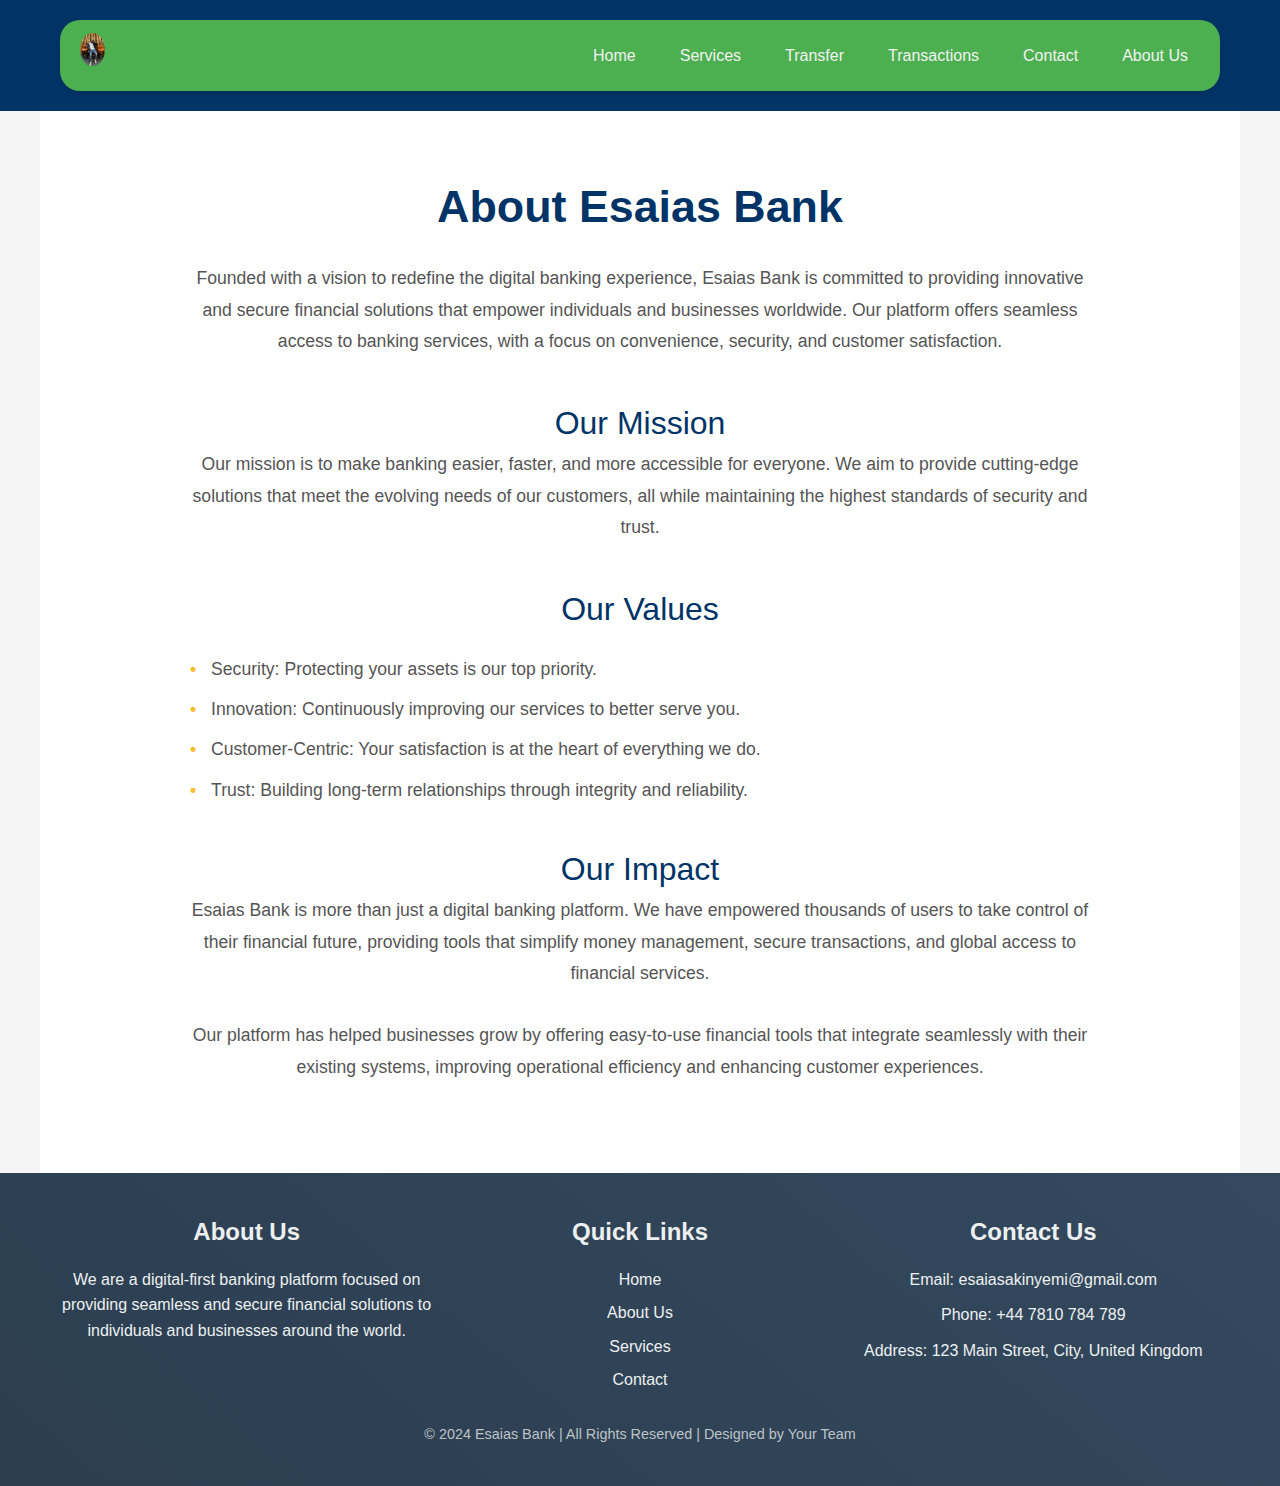
==== about.html @ 22f229ef "first commit" ====
<!DOCTYPE html>
<html lang="en">

<head>
    <meta charset="UTF-8">
    <meta name="viewport" content="width=device-width, initial-scale=1.0">
    <title>About Us - Esaias Bank</title>
    <link rel="stylesheet" href="about.css">
</head>

<body>
    <header>
        <div class="container">
            <nav>
                <div class="logo">
                    <h1><img src="./IMG_20240604_173855_627.jpg" alt="logo" class="logo-image"></h1>
                </div>
                <ul>
                    <li><a href="./index.html">Home</a></li>
                    <li><a href="./services.html">Services</a></li>
                    <li><a href="./transfer.html">Transfer</a></li>
                    <li><a href="./transactions.html">Transactions</a></li>
                    <li><a href="./contact.html">Contact</a></li>
                    <li><a href="./about.html">About Us</a></li>
                </ul>
            </nav>
        </div>
    </header>

    <!-- About Us Section -->
    <section class="about-section section">
        <div class="container">
            <h2>About Esaias Bank</h2>
            <p>Founded with a vision to redefine the digital banking experience, Esaias Bank is committed to providing innovative and secure financial solutions that empower individuals and businesses worldwide. Our platform offers seamless access to banking services, with a focus on convenience, security, and customer satisfaction.</p>

            <h3>Our Mission</h3>
            <p>Our mission is to make banking easier, faster, and more accessible for everyone. We aim to provide cutting-edge solutions that meet the evolving needs of our customers, all while maintaining the highest standards of security and trust.</p>

            <h3>Our Values</h3>
            <ul>
                <li>Security: Protecting your assets is our top priority.</li>
                <li>Innovation: Continuously improving our services to better serve you.</li>
                <li>Customer-Centric: Your satisfaction is at the heart of everything we do.</li>
                <li>Trust: Building long-term relationships through integrity and reliability.</li>
            </ul>

            <h3>Our Impact</h3>
            <p>Esaias Bank is more than just a digital banking platform. We have empowered thousands of users to take control of their financial future, providing tools that simplify money management, secure transactions, and global access to financial services.</p>
            <p>Our platform has helped businesses grow by offering easy-to-use financial tools that integrate seamlessly with their existing systems, improving operational efficiency and enhancing customer experiences.</p>
        </div>
    </section>

 <!-- Footer Section -->
 <footer class="footer">
    <div class="container">
        <div class="footer-content">
            <div class="footer-section about">
                <h2>About Us</h2>
                <p>We are a digital-first banking platform focused on providing seamless and secure financial solutions to individuals and businesses around the world.</p>
            </div>
            <div class="footer-section links">
                <h2>Quick Links</h2>
                <ul>
                    <li><a href="#">Home <i class="bi bi-house-door"></i></a></li>
                    <li><a href="#">About Us</a></li>
                    <li><a href="#">Services</a></li>
                    <li><a href="#">Contact</a></li>
                </ul>
            </div>
            <div class="footer-section contact">
                <h2>Contact Us</h2>
                <a href="mailto: esaiasakinyemi@gmail.com">Email: esaiasakinyemi@gmail.com</p></a>
                <p>Phone: +44 7810 784 789</p>
                <p>Address: 123 Main Street, City, United Kingdom</p>
            </div>
        </div>
        <div class="footer-bottom">
            <p>&copy; 2024 Esaias Bank | All Rights Reserved | Designed by Your Team</p>
        </div>
    </div>
</footer>

    <script src="./script.js"></script>
</body>

</html>
---- about.css ----
/* General Reset */
* {
    margin: 0;
    padding: 0;
    box-sizing: border-box;
    font-family: 'Poppins', sans-serif;
}

body {
    background-color: #f5f5f5;
    color: #333;
    line-height: 1.6;
}

h1, h2, h3 {
    color: #003366;
}

/* Header */
header {
    background: #003366;
    padding: 20px 0;
}

header .container {
    display: flex;
    justify-content: space-between;
    align-items: center;
    max-width: 1200px;
    margin: 0 auto;
    padding: 0 20px;
}
/* Navigation Bar Styles */
nav {
    width: 100%;
    display: flex;
    justify-content: space-between;
    align-items: center;
    background: #4CAF50;
    padding: 10px 20px;
    box-shadow: 0 2px 5px rgba(0, 0, 0, 0.1);
    border-radius: 20px;
}

.logo img {
    width: 25px; /* Slightly larger logo size */
    height: auto;
    border-radius: 50%;
}

nav .logo h1 {
    font-family: "Rubik", sans-serif;
    color: #f2f2f2;
    margin: 0;
}

/* Navbar Links */
nav ul {
    list-style: none;
    display: flex;
    gap: 20px;
    margin: 0;
    padding: 0;
}

nav ul li {
    display: inline;
}

nav a {
    color: #f2f2f2;
    text-decoration: none;
    font-size: 16px; /* Slightly smaller font for a cleaner look */
    padding: 8px 12px;
    border-radius: 4px;
    transition: background-color 0.3s, color 0.3s;
}

nav a:hover {
    background: #3e8e41; /* Slightly darker green on hover */
    color: #ffffff;
}

nav a.active {
    background-color: #4CAF50;
    color: white;
}

/* About Us Section */
.about-section {
    padding: 60px 20px;
    background-color: #fff;
    text-align: center;
    max-width: 1200px;
    margin: 0 auto;
}

.about-section h2 {
    font-size: 2.8rem;
    margin-bottom: 20px;
    font-weight: 600;
}

.about-section p {
    font-size: 1.1rem;
    line-height: 1.8;
    color: #555;
    margin-bottom: 30px;
    max-width: 900px;
    margin-left: auto;
    margin-right: auto;
}

.about-section h3 {
    font-size: 2rem;
    margin-top: 40px;
    font-weight: 500;
    color: #003366;
}

.about-section ul {
    list-style: none;
    padding-left: 0;
    margin-top: 20px;
    text-align: left;
    max-width: 900px;
    margin-left: auto;
    margin-right: auto;
}

.about-section ul li {
    font-size: 1.1rem;
    margin-bottom: 12px;
    color: #555;
    line-height: 1.6;
}

.about-section ul li::before {
    content: "• ";
    color: #ffbb33;
    font-weight: bold;
    margin-right: 10px;
}

/* Footer */
footer {
    background-color: #003366;
    padding: 20px 0;
    color: white;
    text-align: center;
}

footer p {
    font-size: 0.9rem;
}

/* Container for Consistent Layout */
.container {
    max-width: 1200px;
    margin: 0 auto;
    padding: 0 20px;
}

/* Responsive Design */
@media (max-width: 768px) {
    header nav ul {
        flex-direction: column;
        gap: 15px;
    }

    .about-section h2 {
        font-size: 2.2rem;
    }

    .about-section p {
        font-size: 1rem;
    }

    .about-section h3 {
        font-size: 1.8rem;
    }

    .about-section ul li {
        font-size: 1rem;
    }
}

/* Footer Styles */
.footer {
    background: linear-gradient(40deg, #2c3e50, #34495e); /* Muted dark blue-gray background */
    color: #ecf0f1; /* Light gray text for readability */
    padding: 40px 0;
    transition: transform 0.3s ease-in-out;
}

.footer-content {
    display: flex;
    flex-wrap: wrap;
    justify-content: space-between;
    gap: 20px;
    max-width: 1200px;
    margin: 0 auto;
}

.footer-section {
    flex: 1;
    min-width: 200px;
    transition: transform 0.3s ease-in-out;
}

.footer-section:hover {
    transform: scale(1.05); /* Slight expansion on hover */
}

.footer-section h2 {
    font-size: 1.5em;
    margin-bottom: 15px;
    color: #ecf0f1;
}

.footer-section p, .footer-section ul, .footer-section li {
    font-size: 1em;
    line-height: 1.6;
    margin-bottom: 10px;
}

.footer-section ul {
    list-style: none;
    padding: 0;
}

.footer-section li {
    margin-bottom: 8px;
}

.footer-section a {
    color: #ecf0f1; /* Light text for links */
    text-decoration: none;
    transition: color 0.3s, transform 0.3s ease-in-out;
}

.footer-section a:hover {
    color: #3498db; /* Slight blue on hover */
    transform: scale(1.1);
}

.footer-bottom {
    text-align: center;
    padding: 20px 0 0;
    font-size: 0.9em;
    color: #bdc3c7; /* Light gray for footer text */
}
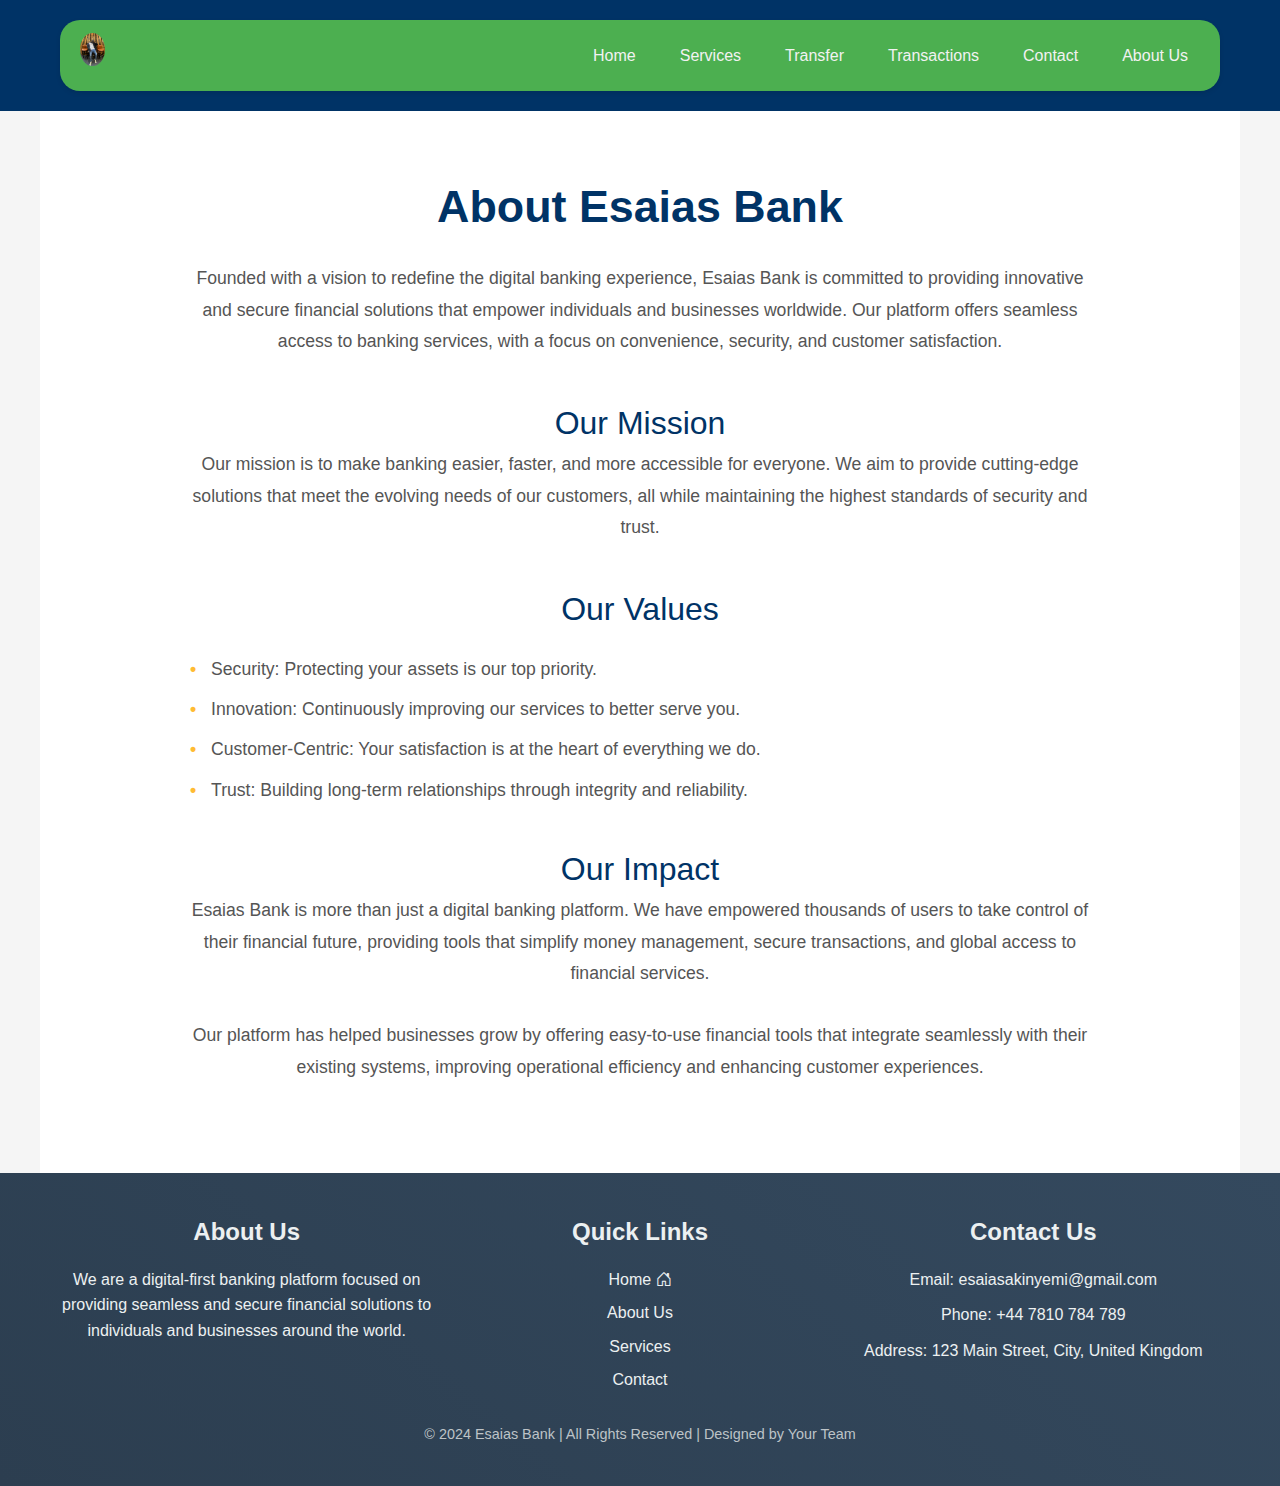
==== commit 4eb93c31: "Add mobile navigation functionality and styles" ====
--- a/about.html
+++ b/about.html
@@ -6,6 +6,7 @@
     <meta name="viewport" content="width=device-width, initial-scale=1.0">
     <title>About Us - Esaias Bank</title>
     <link rel="stylesheet" href="about.css">
+    <link rel="stylesheet" href="https://cdn.jsdelivr.net/npm/bootstrap-icons@1.11.3/font/bootstrap-icons.css">
 </head>
 
 <body>
@@ -15,7 +16,10 @@
                 <div class="logo">
                     <h1><img src="./IMG_20240604_173855_627.jpg" alt="logo" class="logo-image"></h1>
                 </div>
-                <ul>
+                <div class="menu-toggle">
+                    <i class="bi bi-list"></i>
+                </div>
+                <ul class="nav-links">
                     <li><a href="./index.html">Home</a></li>
                     <li><a href="./services.html">Services</a></li>
                     <li><a href="./transfer.html">Transfer</a></li>
@@ -81,6 +85,8 @@
 </footer>
 
     <script src="./script.js"></script>
+    <script src="./nav.js"></script>
+    <script src="./about-nav.js"></script>
 </body>
 
 </html>
--- a/about.css
+++ b/about.css
@@ -20,6 +20,7 @@
 header {
     background: #003366;
     padding: 20px 0;
+    position: relative;
 }
 
 header .container {
@@ -40,6 +41,7 @@
     padding: 10px 20px;
     box-shadow: 0 2px 5px rgba(0, 0, 0, 0.1);
     border-radius: 20px;
+    position: relative;
 }
 
 .logo img {
@@ -250,3 +252,55 @@
     font-size: 0.9em;
     color: #bdc3c7; /* Light gray for footer text */
 }
+
+.menu-toggle {
+    display: none;
+    cursor: pointer;
+    font-size: 24px; /* Increased size */
+    z-index: 1000; /* Ensure it's above other elements */
+    color: #000; /* Make sure icon is visible - adjust color as needed */
+}
+
+@media screen and (max-width: 768px) {
+    nav {
+        flex-wrap: wrap;
+        justify-content: space-between;
+        padding: 10px;
+        position: relative;
+    }
+
+    .menu-toggle {
+        display: block;
+        order: 2;
+        margin-left: auto;
+        cursor: pointer;
+    }
+
+    .logo {
+        order: 1;
+        margin: 0;
+    }
+
+    .nav-links {
+        display: none;
+        width: 100%;
+        order: 3;
+        margin-top: 15px;
+        background-color: #4CAF50;
+        border-radius: 10px;
+        position: absolute;
+        top: 100%;
+        left: 0;
+        z-index: 1000;
+    }
+
+    .nav-links.active {
+        display: block;
+    }
+
+    .nav-links li {
+        display: block;
+        margin: 10px 0;
+        text-align: center;
+    }
+}
